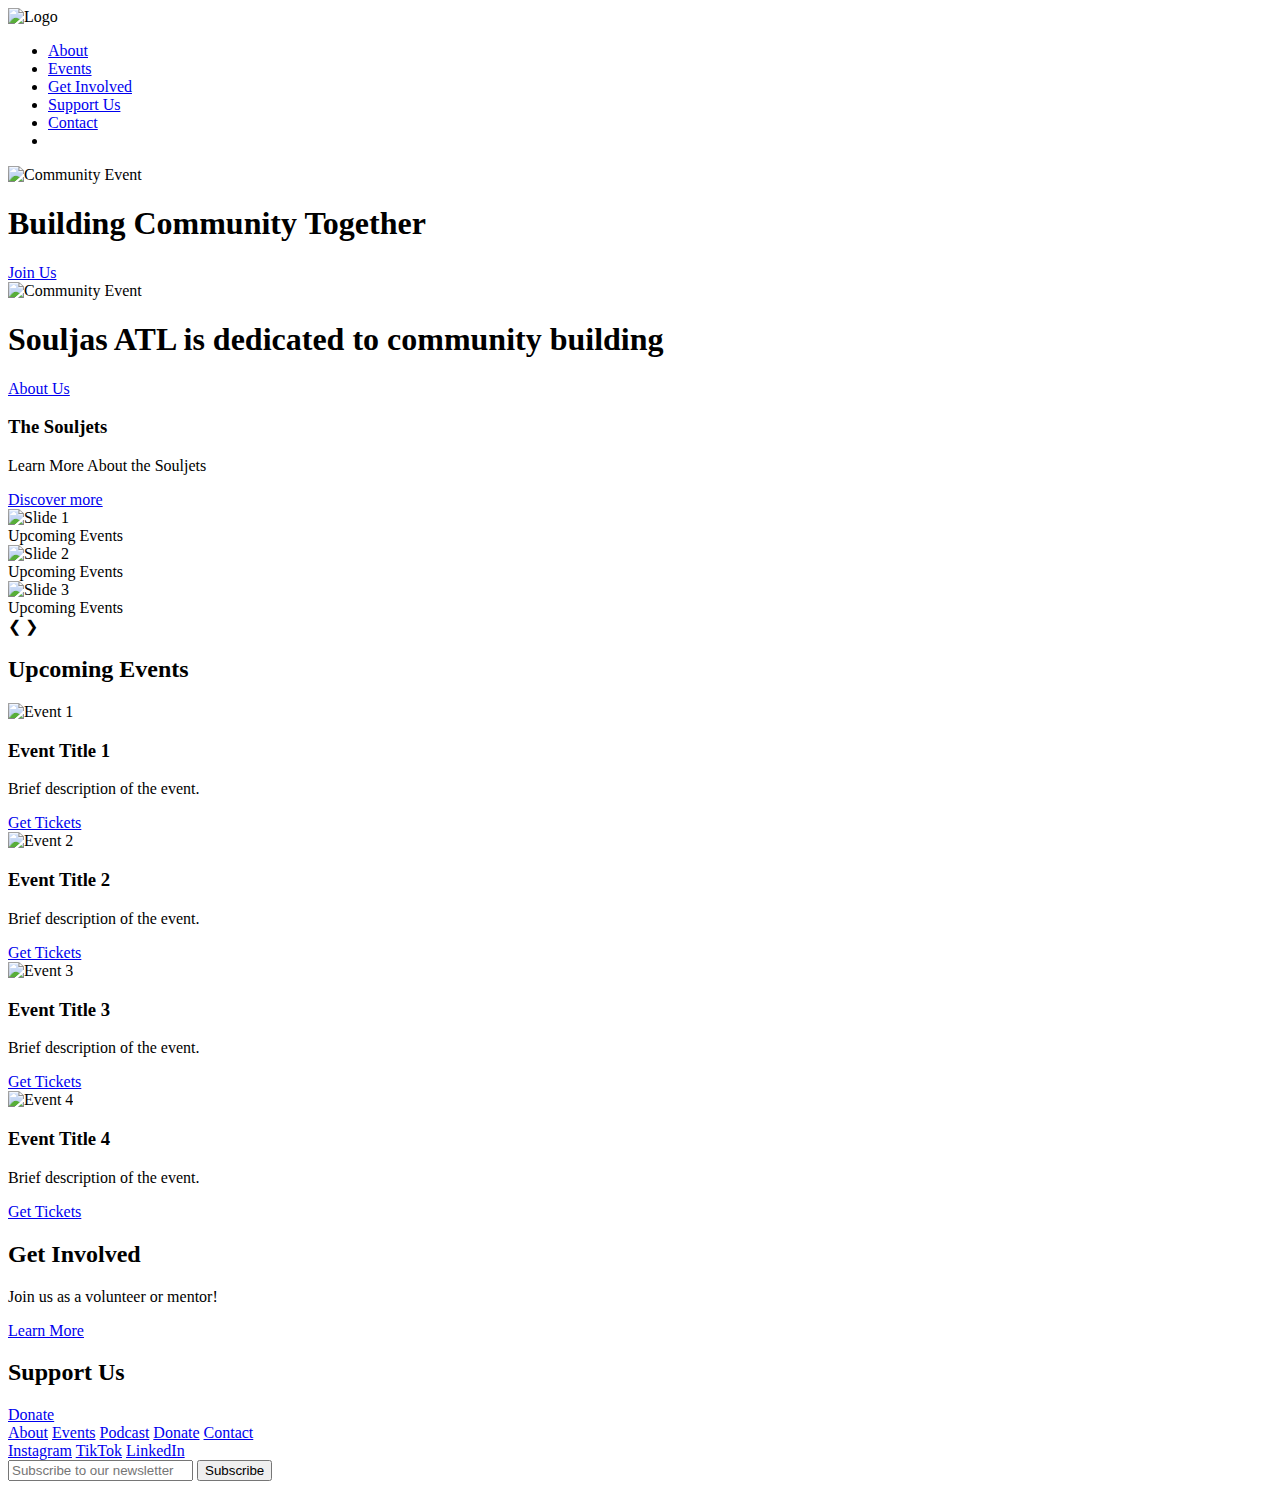
==== index.html @ 3853d94e "Create index.html" ====
<!DOCTYPE html>
<html lang="en">
<head>
    <meta charset="UTF-8">
    <meta name="viewport" content="width=device-width, initial-scale=1.0">
    <title>Souljas ATL</title>
    <link rel="stylesheet" href="styles.css">
</head>
<body>
    <header id="navigation">
        <img src="460707090_448662568202951_8654982801366155325_n.jpg" alt="Logo" class="logo">
        <nav>
            <ul>
                <li><a href="AboutUs.html">About</a></li>
                <li><a href="Events.html">Events</a></li>
                <li><a href="get-involved.html">Get Involved</a></li>
                <li><a href="support.html">Support Us</a></li>
                <li><a href="contact.html">Contact</a></li>
                <li><img src="" alt=""></li>
            </ul>
        </nav>
    </header>
    <header>
        <div class="hero-banner">
            <img src="slideOne.png" alt="Community Event">
            <h1>Building Community Together</h1>
            <a class="text-overlay" href="#get-involved" class="cta-button">Join Us</a>
        </div>
    </header>

    <main>
        <!-- <div class="hero-banner">
            <img src="Slide2.png" alt="Community Event">      
            <p>Souljas ATL is dedicated to community building...</p>
            
            <a href="about.html">Learn more</a>
            <a class="text-overlay" href="#get-involved" class="cta-button">About Us</a>
        </div> -->
        <header>
            <div class="hero-banner">
                <img src="Slide2.png" alt="Community Event">
                <h1>Souljas ATL is dedicated to community building</h1>
                
               
                <a class="text-overlay" href="#get-involved" class="cta-button">About Us</a>
            </div>
        </header>


        <section class="hero-banner">
            <h3>The Souljets</h3>
            <p>Learn More About the Souljets</p>
            <a href="souljets.html">Discover more</a>
        </section>

       



        <div class="slideshow-container">
            <div class="mySlides fade">
                <img src="slideOne.png" alt="Slide 1">
                <div class="text-overlay">Upcoming Events</div>
            </div>
            <div class="mySlides fade">
                <img src="Slide2.png" alt="Slide 2">
                <div class="text-overlay">Upcoming Events</div>
            </div>
            <div class="mySlides fade">
                <img src="Slide3.png" alt="Slide 3">
                <div class="text-overlay">Upcoming Events</div>
            </div>
    
            <a class="prev" onclick="plusSlides(-1)">&#10094;</a>
            <a class="next" onclick="plusSlides(1)">&#10095;</a>
        </div>
    
        <div style="text-align:center">
            <span class="dot" onclick="currentSlide(1)"></span>
            <span class="dot" onclick="currentSlide(2)"></span>
            <span class="dot" onclick="currentSlide(3)"></span>
        </div>
        <!-- <section id="events">
            <h2>Upcoming Events</h2>
            <div class="events-carousel">
                 Event Cards 
                <div class="event-card">
                    <h4>Event Title</h4>
                    <p>Date: YYYY-MM-DD</p>
                    <p>Brief description of the event.</p>
                    <a href="#" class="cta-button">Get Tickets</a>
                </div>
                Add more event cards as needed 
            </div>
        </section> -->

        <section id="events">
            <h2>Upcoming Events</h2>
            <div class="events-gallery">
                <div class="event-card">
                    <img src="460707090_448662568202951_8654982801366155325_n.jpg" alt="Event 1">
                    <h3>Event Title 1</h3>
                    <p>Brief description of the event.</p>
                    <a href="#" class="cta-button">Get Tickets</a>
                </div>
                <div class="event-card">
                    <img src="460707090_448662568202951_8654982801366155325_n.jpg" alt="Event 2">
                    <h3>Event Title 2</h3>
                    <p>Brief description of the event.</p>
                    <a href="#" class="cta-button">Get Tickets</a>
                </div>
                <div class="event-card">
                    <img src="460707090_448662568202951_8654982801366155325_n.jpg" alt="Event 3">
                    <h3>Event Title 3</h3>
                    <p>Brief description of the event.</p>
                    <a href="#" class="cta-button">Get Tickets</a>
                </div>
                <div class="event-card">
                    <img src="460707090_448662568202951_8654982801366155325_n.jpg" alt="Event 4">
                    <h3>Event Title 4</h3>
                    <p>Brief description of the event.</p>
                    <a href="#" class="cta-button">Get Tickets</a>
                </div>
            </div>
        </section>

        <section id="get-involved">
            <h2>Get Involved</h2>
            <p>Join us as a volunteer or mentor!</p>
            <a href="get-involved.html" class="cta-button">Learn More</a>
        </section>

        <section id="support">
            <h2>Support Us</h2>
            <a href="donate.html" class="cta-button">Donate</a>
        </section>
    </main>

    <footer>
        <div class="footer-links">
            <a href="about.html">About</a>
            <a href="events.html">Events</a>
            <a href="podcast.html">Podcast</a>
            <a href="donate.html">Donate</a>
            <a href="contact.html">Contact</a>
        </div>
        <div class="social-media">
            <a href="#">Instagram</a>
            <a href="#">TikTok</a>
            <a href="#">LinkedIn</a>
        </div>
        <form id="newsletter-signup">
            <input type="email" placeholder="Subscribe to our newsletter">
            <button type="submit">Subscribe</button>
        </form>
    </footer>

    <script src="script.js"></script>
</body>
</html>
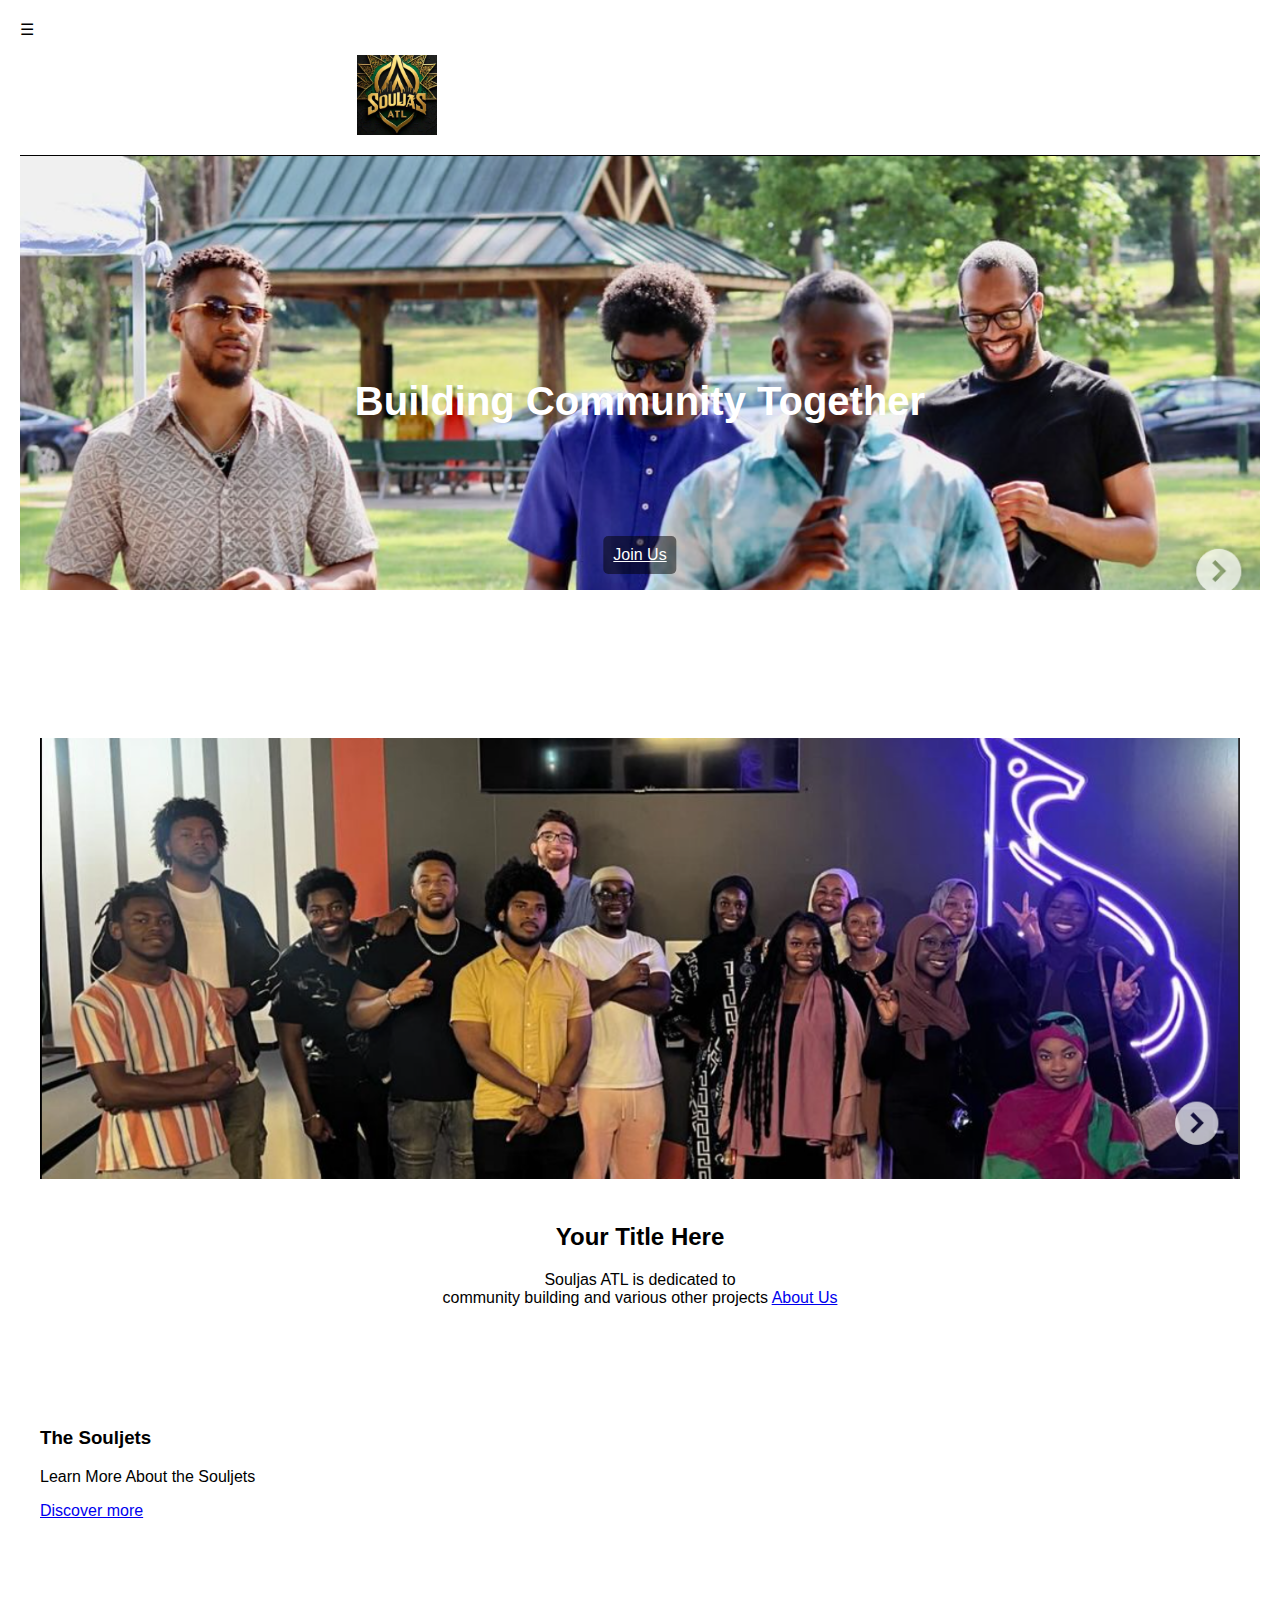
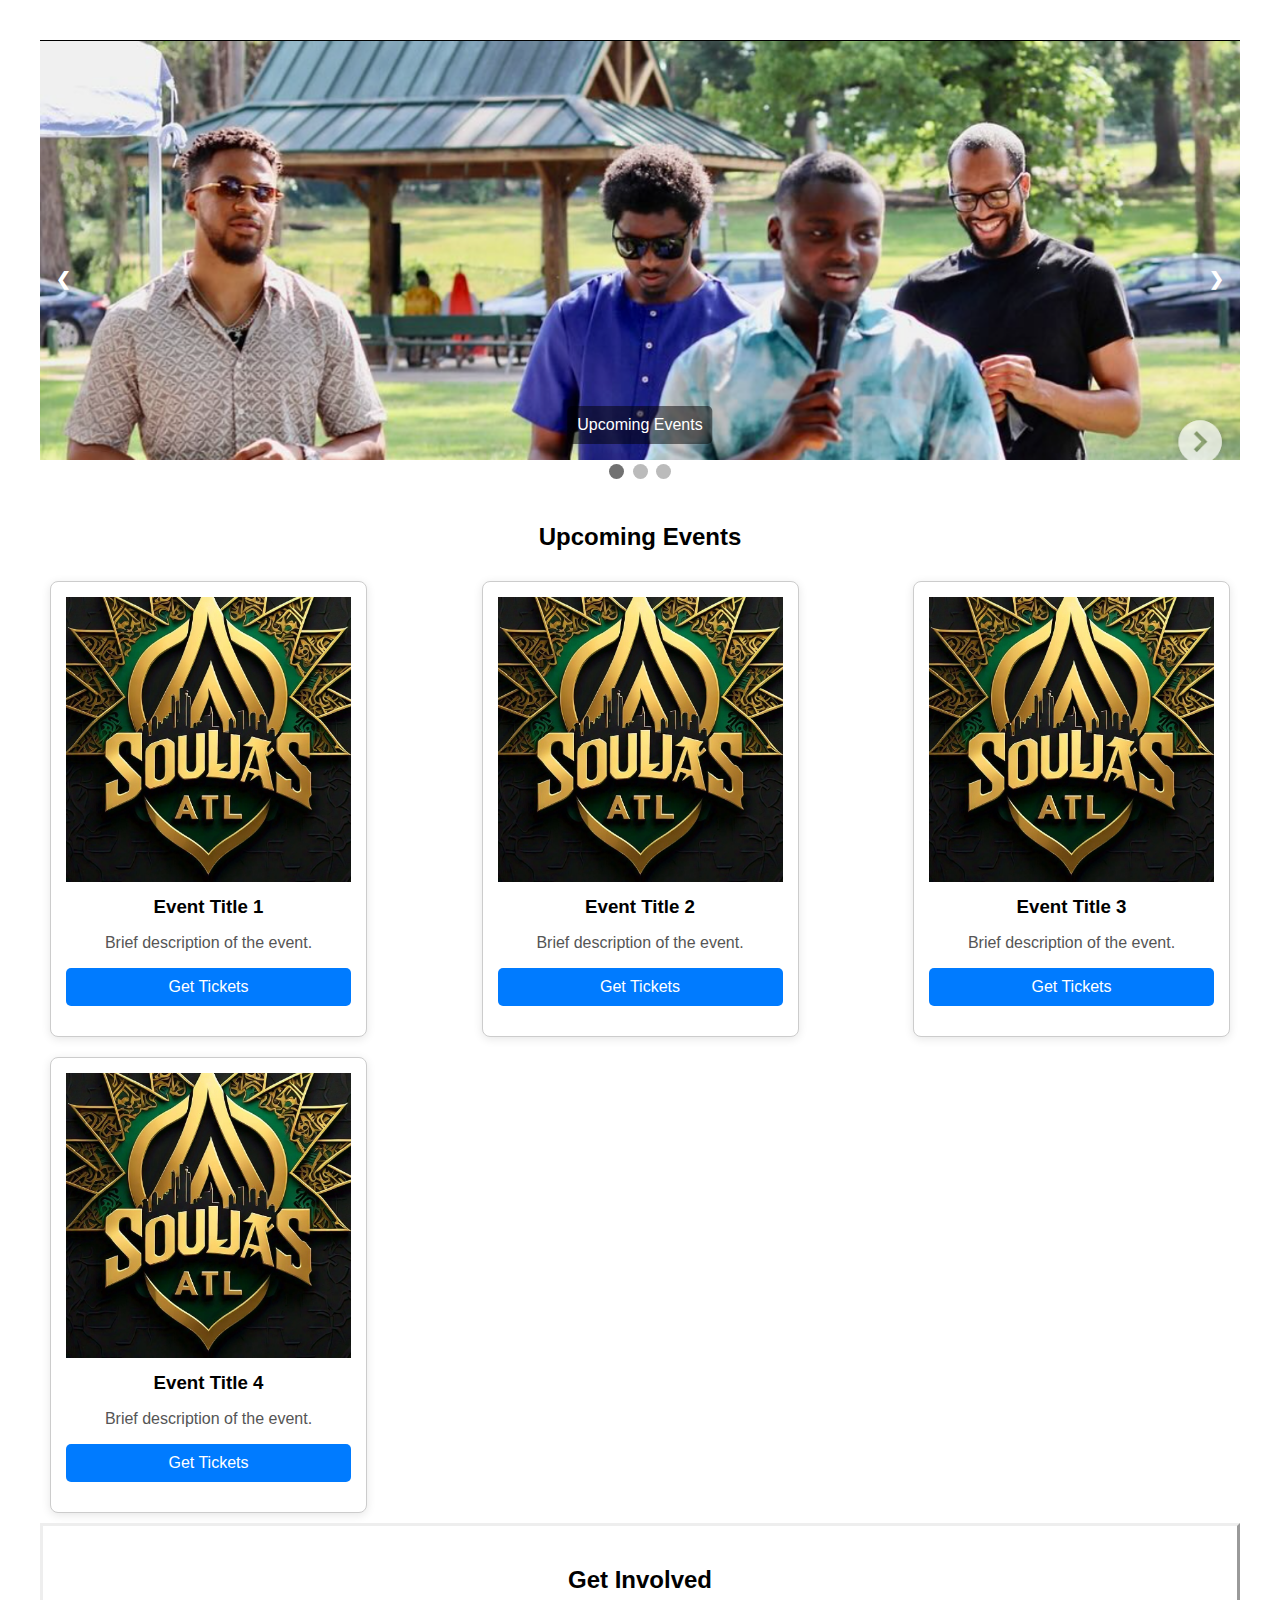
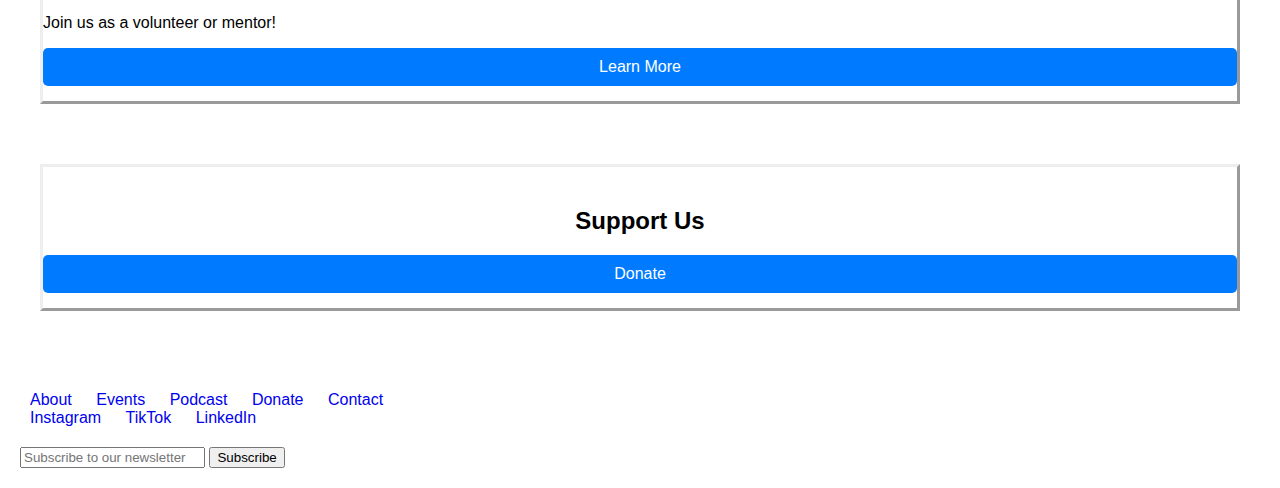
==== commit dfe2f44b: "Update index.html" ====
--- a/index.html
+++ b/index.html
@@ -4,22 +4,27 @@
     <meta charset="UTF-8">
     <meta name="viewport" content="width=device-width, initial-scale=1.0">
     <title>Souljas ATL</title>
+    <link rel="preconnect" href="https://fonts.googleapis.com">
+<link rel="preconnect" href="https://fonts.gstatic.com" crossorigin>
+<link href="https://fonts.googleapis.com/css2?family=Ubuntu:ital,wght@0,300;0,400;0,500;0,700;1,300;1,400;1,500;1,700&display=swap" rel="stylesheet">
     <link rel="stylesheet" href="styles.css">
+
 </head>
 <body>
-    <header id="navigation">
-        <img src="460707090_448662568202951_8654982801366155325_n.jpg" alt="Logo" class="logo">
-        <nav>
-            <ul>
+    <!-- <header id="navigation"> -->
+        <!-- <img src="460707090_448662568202951_8654982801366155325_n.jpg" alt="Logo" class="logo"> -->
+        <nav class="navbar">
+            <div class="menu-icon" id="menu-icon">&#9776;</div>
+            <ul class="nav-links" id="nav-links">
+                <li><img src="460707090_448662568202951_8654982801366155325_n.jpg" alt="Logo" class="logo"></li>
                 <li><a href="AboutUs.html">About</a></li>
                 <li><a href="Events.html">Events</a></li>
                 <li><a href="get-involved.html">Get Involved</a></li>
                 <li><a href="support.html">Support Us</a></li>
-                <li><a href="contact.html">Contact</a></li>
-                <li><img src="" alt=""></li>
+                <li><a href="contact.html">Contact</a></li>              
             </ul>
         </nav>
-    </header>
+    <!-- </header> -->
     <header>
         <div class="hero-banner">
             <img src="slideOne.png" alt="Community Event">
@@ -39,10 +44,22 @@
         <header>
             <div class="hero-banner">
                 <img src="Slide2.png" alt="Community Event">
-                <h1>Souljas ATL is dedicated to community building</h1>
+
+                
+                
+                <div class="banner">
+                    <div class="overlay">
+                        <h2>Your Title Here</h2>
+                        <p>Souljas ATL is dedicated to <br> community building and various other projects
+                            
+                             <a href="#get-involved" >About Us</a>
+                        </p>
+                    </div>
+                    
+                </div>
                 
                
-                <a class="text-overlay" href="#get-involved" class="cta-button">About Us</a>
+               
             </div>
         </header>
 
@@ -158,3 +175,4 @@
     <script src="script.js"></script>
 </body>
 </html>
+
--- a/styles.css
+++ b/styles.css
@@ -0,0 +1,262 @@
+body {
+    font-family: Arial, sans-serif;
+    margin: 0;
+    padding: 0;
+}
+
+header {
+    position: relative;
+    text-align: center;
+}
+
+
+.hero-banner{
+    margin-bottom: 10%;
+}
+
+
+.hero-banner img {
+    width: 100%;
+    height: auto;
+}
+
+.hero-banner h1 {
+    position: absolute;
+    top: 50%;
+    left: 50%;
+    transform: translate(-50%, -50%);
+    color: white;
+    font-size: 2.5em;
+}
+
+.logo {
+    height: 80px; /* Adjust the height as needed */
+    margin-right: 20px; /* Space between logo and tagline */
+}
+
+#navigation{
+    background-color: #008704;
+}
+
+
+nav ul {
+    display: flex;
+    justify-content: center;
+    list-style-type: none;
+    padding: 0;
+}
+
+nav ul li {
+    margin: 0 15px;
+}
+
+nav ul li a {
+    color: rgb(255, 255, 255);
+    text-decoration: none;
+}
+
+
+.cta-button {
+    display: inline-block;
+    margin-top: 20px;
+    padding: 10px 20px;
+    background-color: #007BFF;
+    color: white;
+    text-decoration: none;
+    border-radius: 5px;
+}
+
+main {
+    padding: 20px;
+}
+
+h2 {
+    margin-top: 40px;
+}
+
+.event-card {
+    border: 1px solid #ccc;
+    padding: 15px;
+    margin: 10px 0;
+}
+
+.footer-links a,
+.social-media a {
+    margin: 0 10px;
+    text-decoration: none;
+}
+
+#newsletter-signup {
+    margin-top: 20px;
+}
+
+.slideshow-container {
+    position: relative;
+    max-width: 1275px;
+    margin: auto;
+    overflow: hidden;
+}
+
+.mySlides {
+    display: none;
+}
+
+.mySlides img {
+    width: 100%;
+    height: auto;
+}
+
+.prev, .next {
+    cursor: pointer;
+    position: absolute;
+    top: 50%;
+    width: auto;
+    padding: 16px;
+    color: white;
+    font-weight: bold;
+    font-size: 18px;
+    transition: 0.6s ease;
+    border-radius: 0 3px 3px 0;
+    user-select: none;
+}
+
+.next {
+    right: 0;
+    border-radius: 3px 0 0 3px;
+}
+
+.prev:hover, .next:hover {
+    background-color: rgba(0, 0, 0, 0.8);
+}
+
+.dot {
+    height: 15px;
+    width: 15px;
+    margin: 0 2px;
+    background-color: #bbb;
+    border-radius: 50%;
+    display: inline-block;
+    transition: background-color 0.6s ease;
+}
+
+.active, .dot:hover {
+    background-color: #717171;
+}
+
+
+
+body {
+    font-family: Arial, sans-serif;
+}
+
+.slideshow-container {
+    position: relative;
+    max-width: 100%;
+    overflow: hidden;
+}
+
+.slide {
+    display: none; /* Hide slides by default */
+    position: relative;
+}
+
+.slide img {
+    width: 100%;
+    height: auto;
+}
+
+.text-overlay {
+    position: absolute;
+    bottom: 20px;
+    left: 50%;
+    transform: translateX(-50%);
+    color: white;
+    background-color: rgba(0, 0, 0, 0.5); /* Semi-transparent background */
+    padding: 10px;
+    border-radius: 5px;
+    text-align: center;
+}
+
+/* Optional: Fade effect for slides */
+.fade {
+    animation: fade 1.5s;
+}
+
+@keyframes fade {
+    from { opacity: 0; }
+    to { opacity: 1; }
+}
+
+
+
+body {
+    font-family: Arial, sans-serif;
+    margin: 0;
+    padding: 20px;
+}
+
+h2 {
+    text-align: center;
+}
+
+.events-gallery {
+    display: flex;
+    flex-wrap: wrap; /* Allows wrapping for responsiveness */
+    justify-content: space-between; /* Distributes space between items */
+}
+
+.event-card {
+    background-color: #fff;
+    border: 1px solid #ccc;
+    border-radius: 8px;
+    overflow: hidden;
+    width: calc(25% - 15px); /* Four cards in a row with spacing */
+    margin: 10px; /* Spacing between cards */
+    box-shadow: 0 2px 10px rgba(0, 0, 0, 0.1);
+    transition: transform 0.3s;
+}
+
+.event-card:hover {
+    transform: scale(1.05); /* Scale up on hover */
+}
+
+.event-card img {
+    width: 100%;
+    height: auto;
+}
+
+.event-card h3 {
+    margin: 10px 0;
+    text-align: center;
+}
+
+.event-card p {
+    padding: 0 10px;
+    text-align: center;
+    color: #555;
+}
+
+.cta-button {
+    display: block;
+    margin: 15px auto;
+    padding: 10px 20px;
+    background-color: #007BFF;
+    color: white;
+    text-decoration: none;
+    text-align: center;
+    border-radius: 5px;
+}
+
+.cta-button:hover {
+    background-color: #0056b3;
+}
+
+#support{
+    border-style: outset;
+    margin-bottom: 5%;
+}
+
+#get-involved{
+    border-style: outset;
+    margin-bottom: 5%;
+}
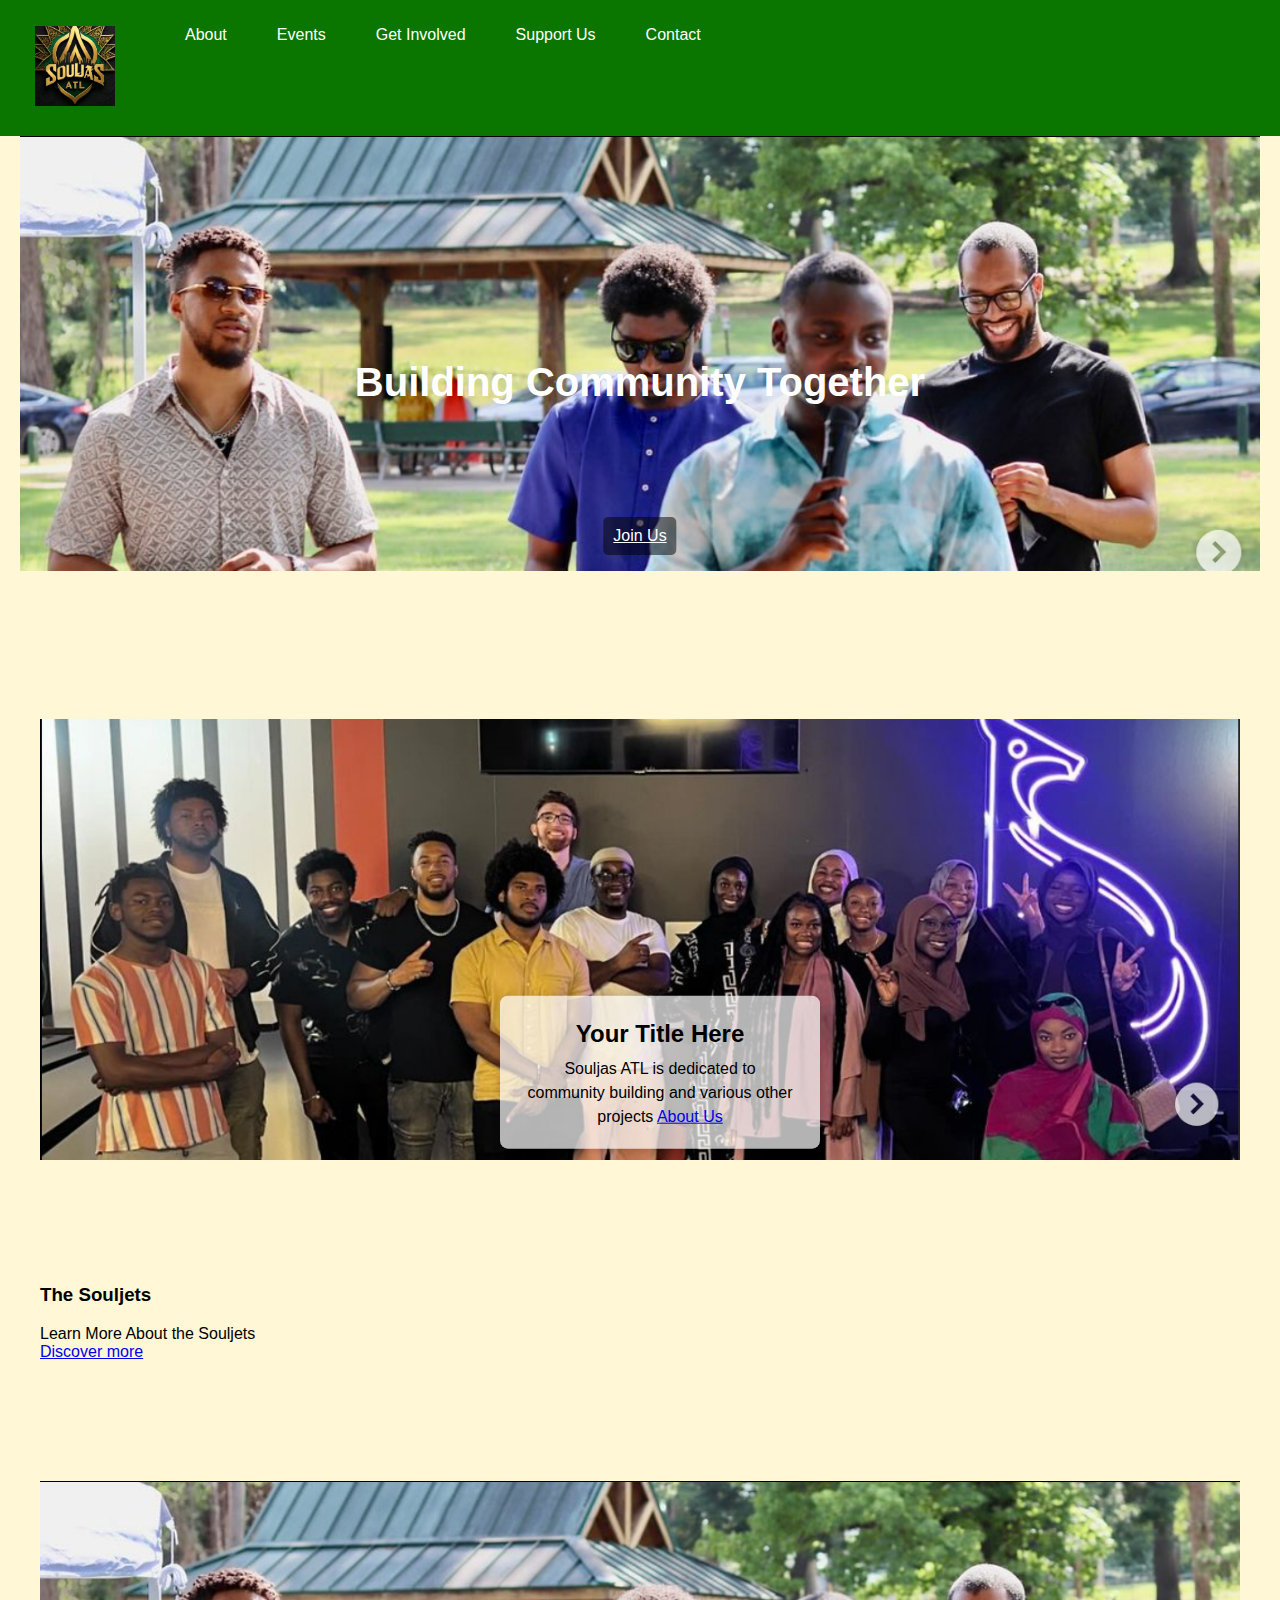
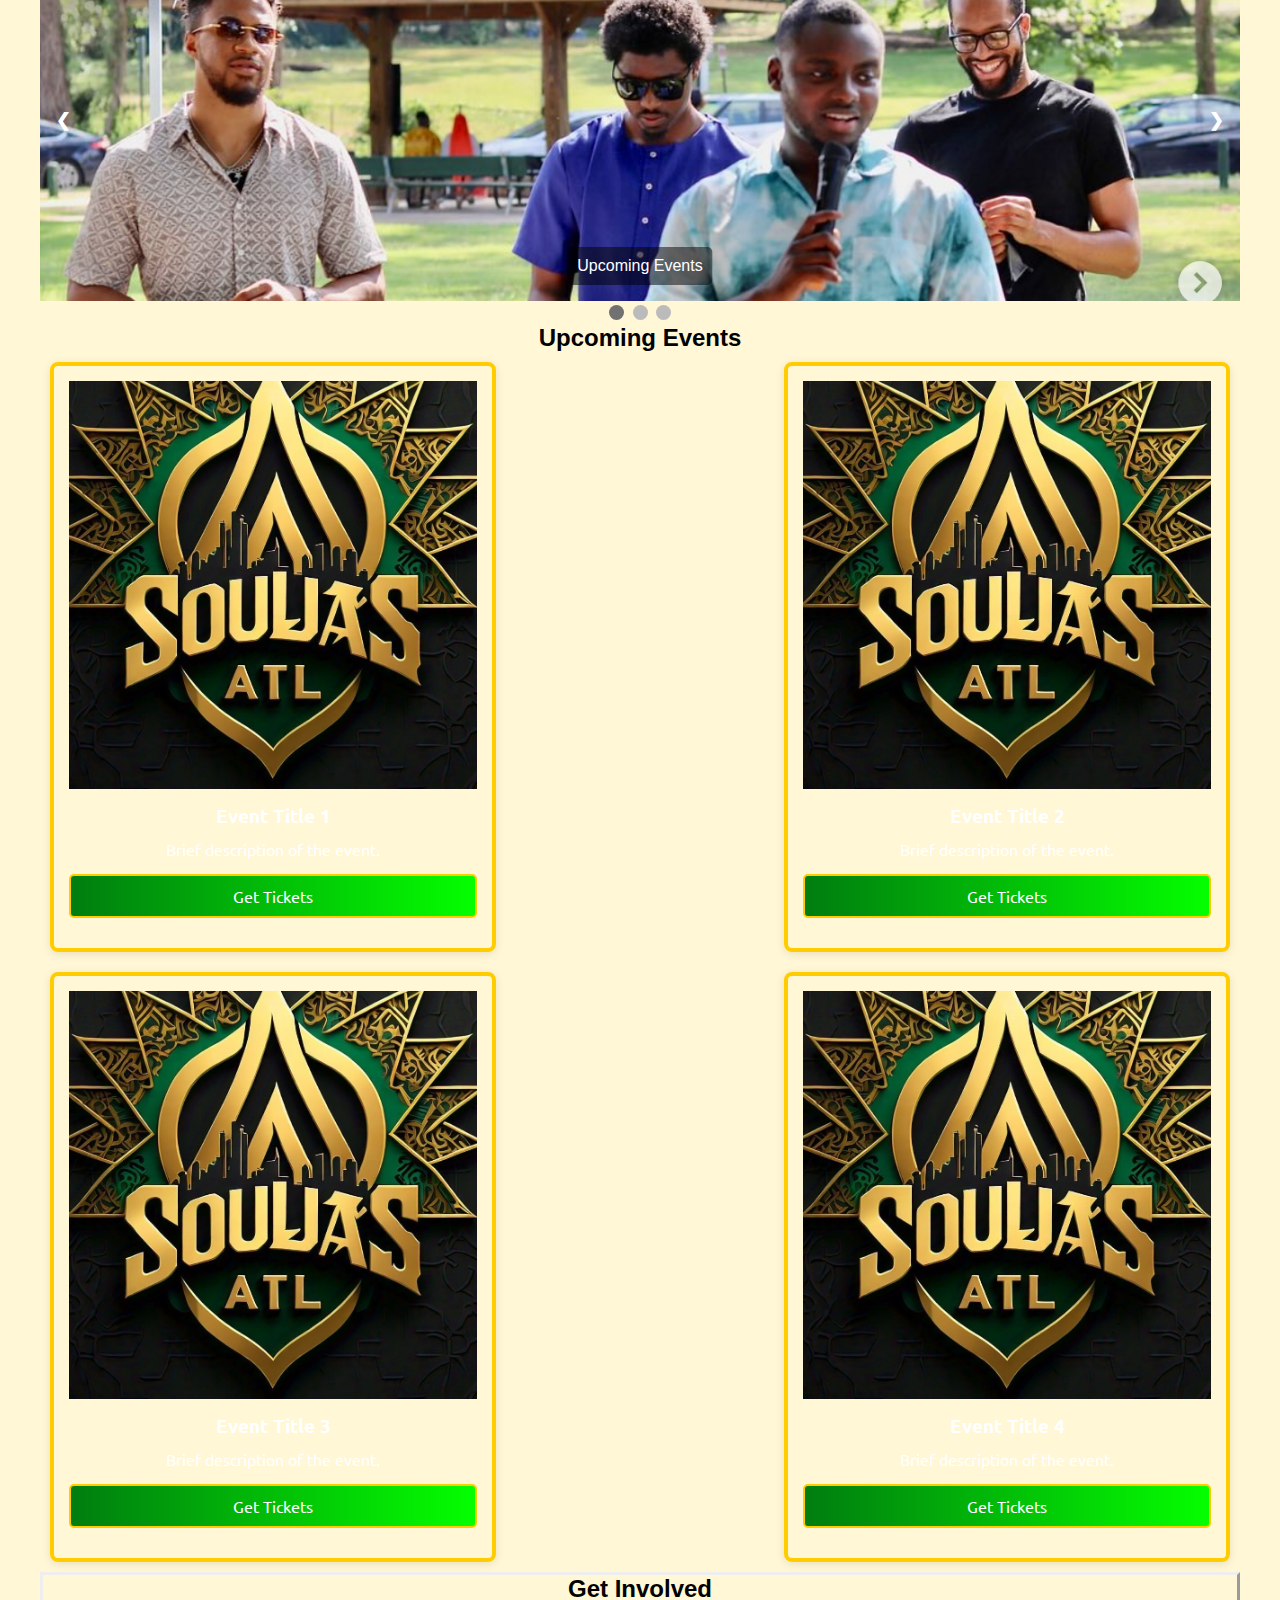
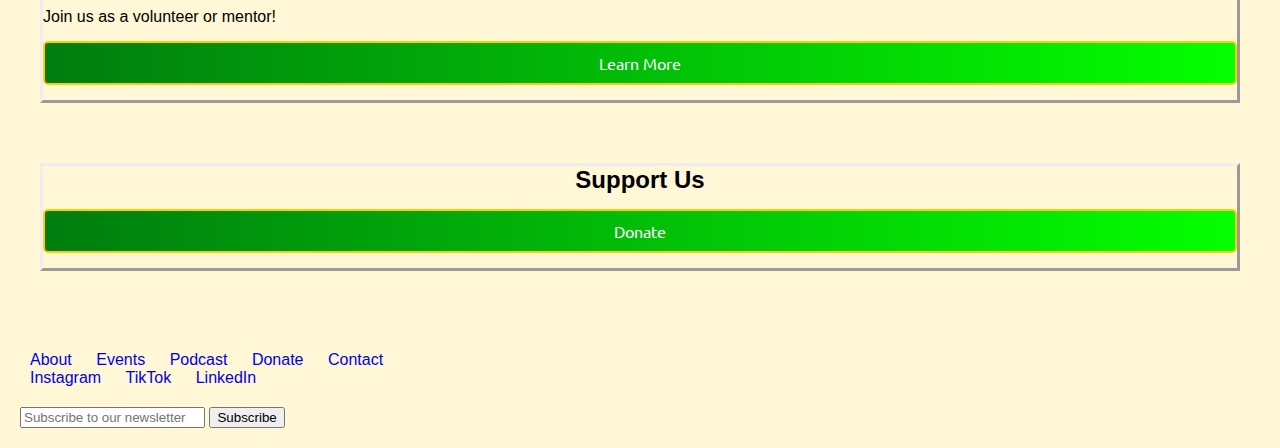
==== commit 64c31e9a: "Update index.html" ====
--- a/index.html
+++ b/index.html
@@ -2,7 +2,7 @@
 <html lang="en">
 <head>
     <meta charset="UTF-8">
-    <meta name="viewport" content="width=device-width, initial-scale=1.0">
+    <meta name="viewport" content="width=device-width, initial-scale=0.5">
     <title>Souljas ATL</title>
     <link rel="preconnect" href="https://fonts.googleapis.com">
 <link rel="preconnect" href="https://fonts.gstatic.com" crossorigin>
--- a/styles.css
+++ b/styles.css
@@ -2,6 +2,7 @@
     font-family: Arial, sans-serif;
     margin: 0;
     padding: 0;
+    background-color: #fff7d5;
 }
 
 header {
@@ -34,6 +35,8 @@
     margin-right: 20px; /* Space between logo and tagline */
 }
 
+/* all nav stuff */
+
 #navigation{
     background-color: #008704;
 }
@@ -54,6 +57,101 @@
     color: rgb(255, 255, 255);
     text-decoration: none;
 }
+
+
+
+
+/* all nav stuff */
+
+.navbar {
+    display: flex;
+    justify-content: space-between;
+    align-items: center;
+    background-color: #0a7600;
+    padding: 10px 20px;
+    position: relative;
+    margin-top: -20px;
+    margin-right: -20px;
+    margin-left: -20px;
+}
+
+.navbar .logo {
+    color: white;
+    font-size: 24px;
+}
+
+.menu-icon {
+    display: none; /* Hide the menu icon by default */
+    font-size: 24px;
+    color: white;
+    cursor: pointer;
+}
+
+/* Desktop styles */
+.nav-links {
+    
+    display: flex; /* Display links horizontally */
+    gap: 20px; /* Space between links */
+    z-index: 5;
+}
+
+/* Mobile styles */
+@media only screen and (max-width: 768px) {
+    .nav-links {       
+        display: none; /* Hide the links by default */
+        flex-direction: column;
+        position: fixed; /* Position fixed to slide in */
+        top: 0;
+        right: -250px; /* Start off-screen */
+        background-color: #0a7600;
+        height: 100%; /* Full height */
+        width: 230px; /* Set a width for the menu */
+        padding-top: 8px; /* Space for logo */
+        transition: right 2.9s ease; /* Smooth transition */
+        transition: right 2.9s ease-in-out; /* Smooth transition */
+    }
+
+    .nav-links.active {
+        margin-top: 9.8%;
+        border: 2px solid white;
+        font-family: "Ubuntu", sans-serif;
+        opacity: 0.9;
+        background-color: #0a7600;
+        display: flex; /* Show links when active */
+        right: 0; /* Slide in from the right */
+    }
+
+    .nav-links li {
+        background-image: linear-gradient(to right, rgba(255,0,0,0), rgb(254, 255, 176));
+        border: 2px solid white;
+        padding: 10px 10px; /* Space between links */
+    }
+
+    .close-icon {
+        font-size: 30px;
+        color: white;
+        cursor: pointer;
+        padding: 20px;
+        position: absolute; /* Position it in the top right corner */
+        right: 0;
+    }
+
+    .menu-icon {
+        display: block; /* Show the menu icon on mobile */
+        margin-left: 95%;
+    }
+
+    .close-icon {
+        display: block; /* Show the close icon only on mobile */
+    }
+}
+
+/* Hide the close icon on desktop */
+@media only screen and (min-width: 769px) {
+    .close-icon {
+        display: none; 
+    }
+    }
 
 
 .cta-button {
@@ -206,11 +304,12 @@
 }
 
 .event-card {
-    background-color: #fff;
-    border: 1px solid #ccc;
+    background-image: url("bacground.png");
+    border: 4px solid #ffcc00;
     border-radius: 8px;
     overflow: hidden;
-    width: calc(25% - 15px); /* Four cards in a row with spacing */
+    width: calc(25%); /* Four cards in a row with spacing */
+    min-width: 34%;
     margin: 10px; /* Spacing between cards */
     box-shadow: 0 2px 10px rgba(0, 0, 0, 0.1);
     transition: transform 0.3s;
@@ -226,25 +325,30 @@
 }
 
 .event-card h3 {
+    font-family: "Ubuntu", sans-serif;
     margin: 10px 0;
     text-align: center;
+    color: #ffffff;
 }
 
 .event-card p {
+    font-family: "Ubuntu", sans-serif;
     padding: 0 10px;
     text-align: center;
-    color: #555;
+    color: #ffffff;
 }
 
 .cta-button {
     display: block;
     margin: 15px auto;
     padding: 10px 20px;
-    background-color: #007BFF;
+    background-image: linear-gradient(to right, rgb(0, 125, 15) , rgb(4, 255, 0));
     color: white;
     text-decoration: none;
     text-align: center;
+    border: 2px solid #ffcc00;
     border-radius: 5px;
+    font-family: "Ubuntu", sans-serif;
 }
 
 .cta-button:hover {
@@ -260,3 +364,90 @@
     border-style: outset;
     margin-bottom: 5%;
 }
+
+
+/* text overlay */
+
+
+.banner {
+    position: relative;
+    width: 100%;
+    max-width: 800px; /* Adjust as needed */
+}
+
+.banner-image {
+    width: 100%;
+    height: auto; /* Keeps the aspect ratio */
+}
+
+.overlay {
+    width: 40%; /* Ensure the container takes full width */
+    max-width: 600px; /* Set a max width to avoid stretching too wide */
+    margin: 0 auto; /* Center the container */
+    padding: 20px; /* Add some padding */
+    box-sizing: border-box; /* Include padding in width calculation */
+    overflow-wrap: break-word; /* Break long words to prevent overflow */
+    word-wrap: break-word; /* Older method for word wrapping */
+    hyphens: auto; /* Enable hyphenation */
+    line-height: 1.5; /* Improve readability */
+    font-size: 1em; /* Set a responsive font size */
+    position: absolute;
+    top: 10%;
+    right: 20px; /* Distance from the right */
+    transform: translateY(-110%); /* Center vertically */
+    background-color: rgba(255, 255, 255, 0.7); /* White background with transparency */
+    border-radius: 8px; /* Rounded corners */
+    box-shadow: 0 2px 10px rgba(0, 0, 0, 0.2); /* Shadow effect */
+    margin-bottom: 40%;
+}
+
+h2 {
+    margin: 0;
+}
+
+p {
+    margin: 5px 0 0;
+}
+
+
+
+@media only screen and (max-width: 768px) {
+    #navigation {
+        background-size: cover; /* Cover the entire area */
+        height: 200px; /* Set a specific height for mobile */
+        object-fit: cover; /* Ensure the image covers the area */
+    }
+    .hero-banner {
+        background-size: cover; /* Cover the entire area */
+        height: 200px; /* Set a specific height for mobile */
+        object-fit: cover; /* Ensure the image covers the area */
+    }
+
+    .banner {
+        background-size: cover; /* Cover the entire area */
+        height: 200px; /* Set a specific height for mobile */
+        object-fit: cover; /* Ensure the image covers the area */
+    }
+
+    .overlay {
+
+        transform: translateY(-145%);
+        width: 100%; /* Ensure the container takes full width */
+        max-width: 300px; /* Set a max width to avoid stretching too wide */
+        margin: 0 auto; /* Center the container */
+        padding: 2px; /* Add some padding */
+        box-sizing: border-box; /* Include padding in width calculation */
+        overflow-wrap: break-word; /* Break long words to prevent overflow */
+        word-wrap: break-word; /* Older method for word wrapping */
+        hyphens: auto; /* Enable hyphenation */
+        line-height: 1.5; /* Improve readability */
+        width: 100%;
+        /* height: 50%; */
+        background-size: 50%; /* Cover the entire area */
+        height: 75px; /* Set a specific height for mobile */
+        object-fit: cover; /* Ensure the image covers the area */
+        font-size: 0.7em; /* Slightly reduce font size on small screens */
+    }
+
+  
+}
